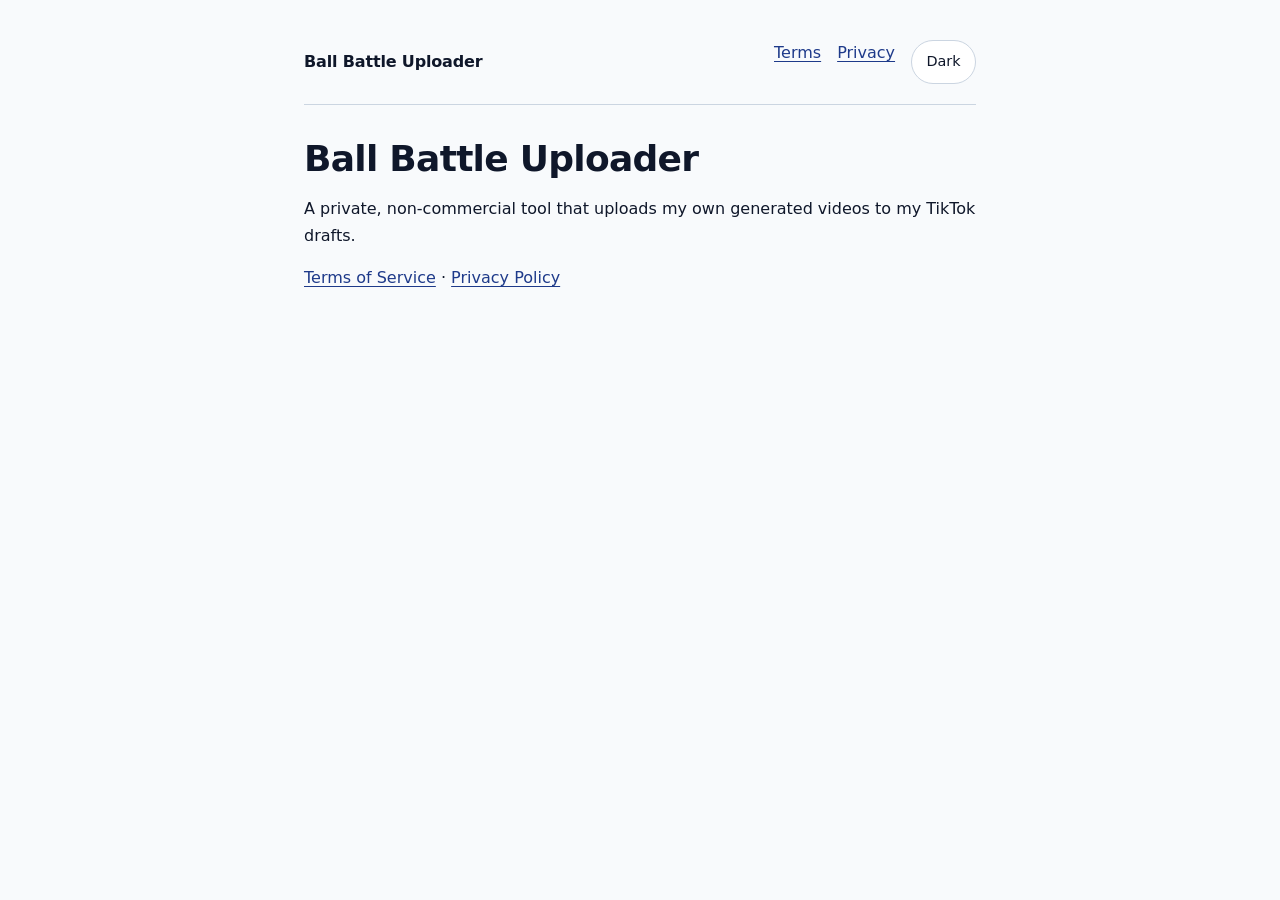
==== index.html @ c44973dd "Add Terms of Service and Privacy Policy pages Co-Authored-By: Claude Opus 5.5 <noreply@anthropic.com" ====
<!doctype html>
<html lang="en">
<head>
  <meta charset="utf-8">
  <meta name="viewport" content="width=device-width, initial-scale=1">
  <title>Ball Battle Uploader</title>
  <link rel="stylesheet" href="style.css">
  <script src="theme.js"></script>
</head>
<body>
  <div class="wrap">
    <header>
      <span class="brand">Ball Battle Uploader</span>
      <nav aria-label="Legal pages">
        <a href="terms.html">Terms</a>
        <a href="privacy.html">Privacy</a>
        <button class="theme" type="button">Dark</button>
      </nav>
    </header>
    <main>
      <h1>Ball Battle Uploader</h1>
      <p>A private, non-commercial tool that uploads my own generated videos to my TikTok drafts.</p>
      <p><a href="terms.html">Terms of Service</a> · <a href="privacy.html">Privacy Policy</a></p>
    </main>
  </div>
</body>
</html>
---- style.css ----
:root {
  --bg: #f8fafc;
  --fg: #0f172a;
  --muted: #475569;
  --border: #cbd5e1;
  --accent: #1e3a8a;
  --card: #ffffff;
  color-scheme: light;
}
@media (prefers-color-scheme: dark) {
  :root:not([data-theme="light"]) {
    --bg: #0b1120;
    --fg: #e2e8f0;
    --muted: #94a3b8;
    --border: #1e293b;
    --accent: #93c5fd;
    --card: #111827;
    color-scheme: dark;
  }
}
:root[data-theme="dark"] {
  --bg: #0b1120;
  --fg: #e2e8f0;
  --muted: #94a3b8;
  --border: #1e293b;
  --accent: #93c5fd;
  --card: #111827;
  color-scheme: dark;
}

* { box-sizing: border-box; }
html { -webkit-text-size-adjust: 100%; }
body {
  margin: 0;
  background: var(--bg);
  color: var(--fg);
  font: 400 1rem/1.65 system-ui, -apple-system, "Segoe UI", Roboto, "Helvetica Neue", Arial, sans-serif;
}
.wrap { max-width: 44rem; margin: 0 auto; padding: 2.5rem 1rem 4rem; }
header {
  display: flex; align-items: center; justify-content: space-between; gap: 1rem;
  padding-bottom: 1.25rem; border-bottom: 1px solid var(--border); margin-bottom: 2rem;
}
.brand { font-weight: 700; letter-spacing: -0.01em; }
nav { display: flex; gap: 1rem; flex-wrap: wrap; }
a { color: var(--accent); text-underline-offset: 3px; }
a:focus-visible, button:focus-visible { outline: 2px solid var(--accent); outline-offset: 3px; border-radius: 4px; }
h1 { font-size: clamp(1.75rem, 4vw, 2.25rem); line-height: 1.2; margin: 0 0 0.5rem; letter-spacing: -0.02em; text-wrap: balance; }
.meta { color: var(--muted); margin: 0 0 2rem; }
h2 { font-size: 1.15rem; margin: 2.25rem 0 0.5rem; }
p, li { max-width: 68ch; }
ul { padding-left: 1.25rem; }
.lang {
  background: var(--card); border: 1px solid var(--border); border-radius: 10px;
  padding: 1rem 1.25rem; margin: 2.5rem 0 0;
}
.lang h2 { margin-top: 0.25rem; }
footer { margin-top: 3rem; padding-top: 1.25rem; border-top: 1px solid var(--border); color: var(--muted); font-size: 0.9rem; }
.theme {
  min-width: 44px; min-height: 44px; border: 1px solid var(--border); border-radius: 999px;
  background: var(--card); color: var(--fg); cursor: pointer; font: inherit; font-size: 0.9rem; padding: 0 0.9rem;
}
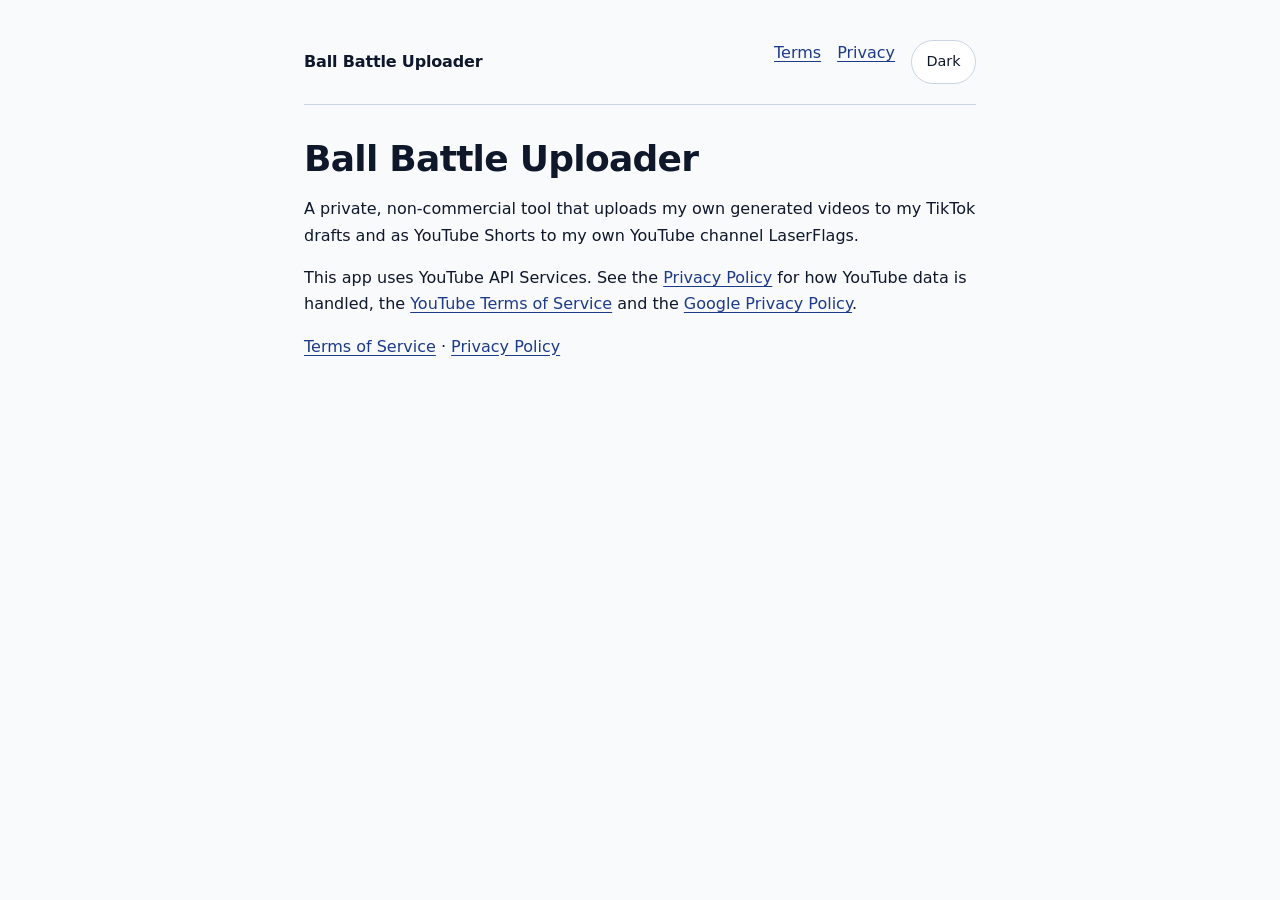
==== commit 07d3739c: "Mention YouTube API Services on start page, add deletion details" ====
--- a/index.html
+++ b/index.html
@@ -19,7 +19,8 @@
     </header>
     <main>
       <h1>Ball Battle Uploader</h1>
-      <p>A private, non-commercial tool that uploads my own generated videos to my TikTok drafts.</p>
+      <p>A private, non-commercial tool that uploads my own generated videos to my TikTok drafts and as YouTube Shorts to my own YouTube channel LaserFlags.</p>
+      <p>This app uses YouTube API Services. See the <a href="privacy.html">Privacy Policy</a> for how YouTube data is handled, the <a href="https://www.youtube.com/t/terms" rel="noopener">YouTube Terms of Service</a> and the <a href="https://policies.google.com/privacy" rel="noopener">Google Privacy Policy</a>.</p>
       <p><a href="terms.html">Terms of Service</a> · <a href="privacy.html">Privacy Policy</a></p>
     </main>
   </div>
